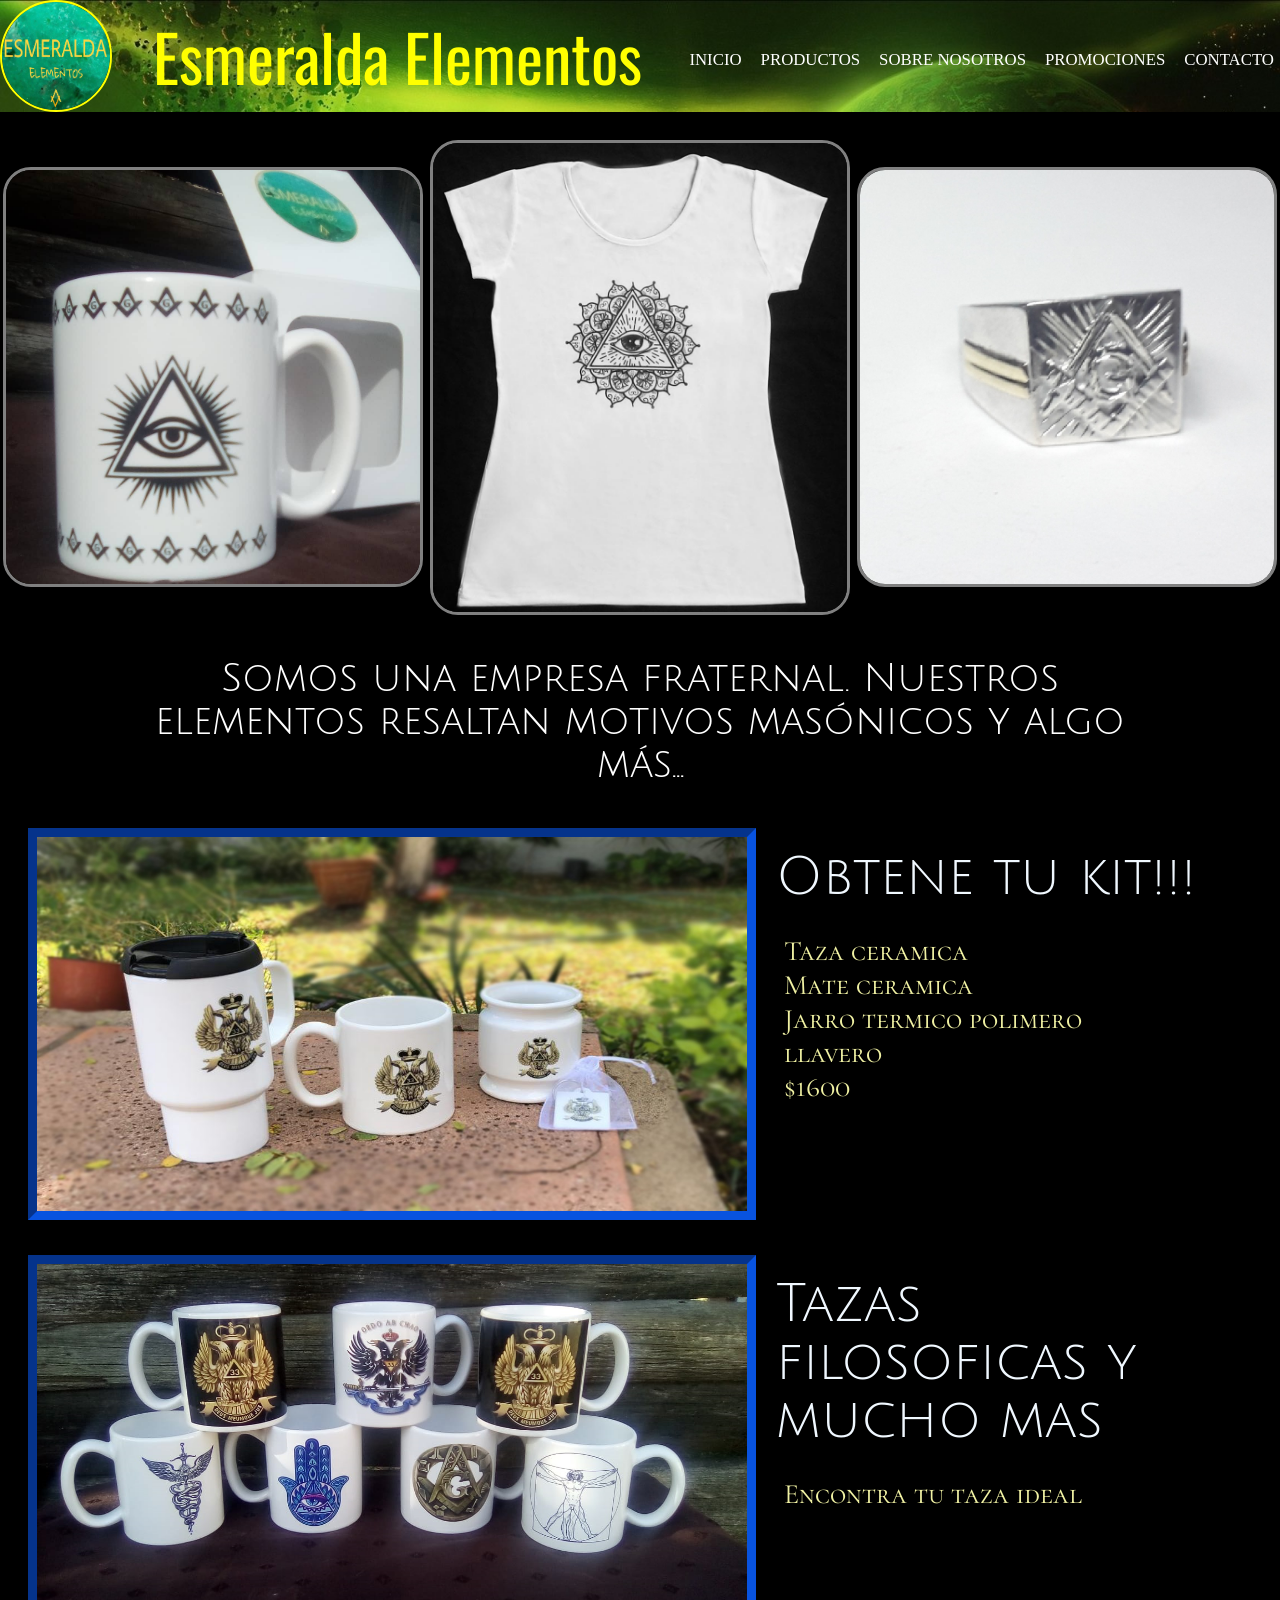
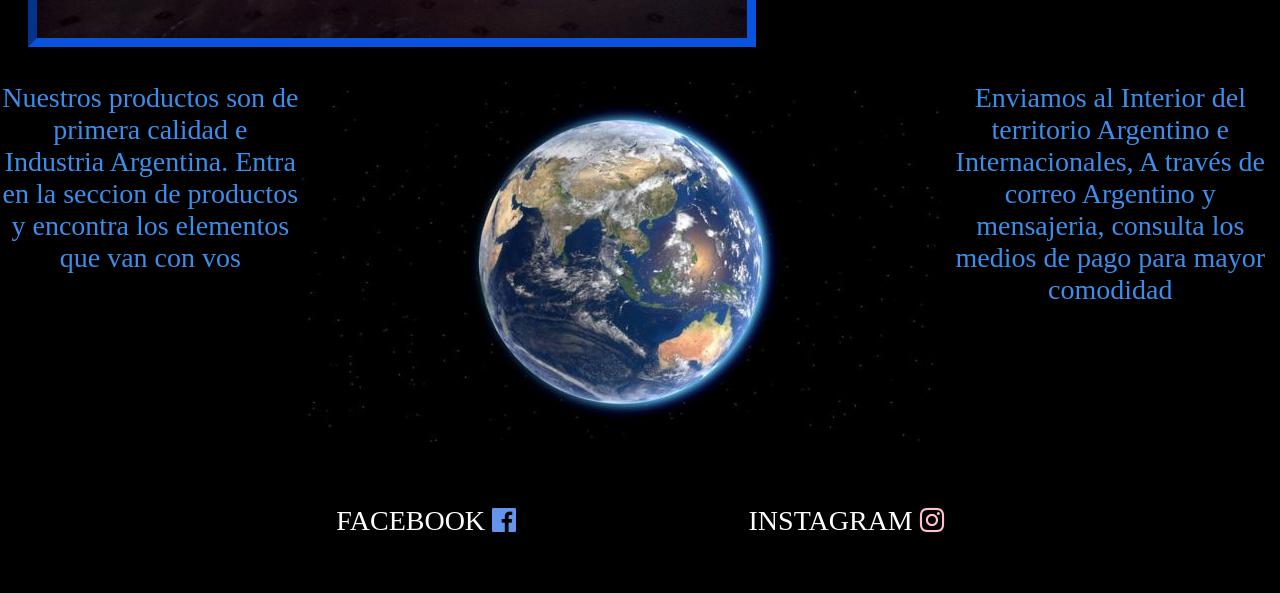
==== index.html @ d6381b5d "primer commit pagina futura en blanco" ====
<!DOCTYPE html>
<html lang="en">
<head>
    <meta charset="UTF-8">
    <meta http-equiv="X-UA-Compatible" content="IE=edge">
    <meta name="viewport" content="width=device-width, initial-scale=1.0">
    <link rel="stylesheet" href="./css/styles.css">
    <link rel="stylesheet" href="./css/style-media-index.css">
    <link rel="stylesheet" href="./css/style-media-header-footer.css">
    <link rel="stylesheet" href="https://cdnjs.cloudflare.com/ajax/libs/font-awesome/4.7.0/css/font-awesome.min.css">
    <link rel="shortcut icon" href="./imagenes/Logo header.png">
    <link rel="preconnect" href="https://fonts.gstatic.com">
    <link href="https://fonts.googleapis.com/css2?family=Cormorant+SC:wght@300&family=Julius+Sans+One&display=swap" rel="stylesheet">
    <link href="https://fonts.googleapis.com/css2?family=Oswald&display=swap" rel="stylesheet">
    <link rel="stylesheet"href="https://cdnjs.cloudflare.com/ajax/libs/animate.css/4.1.1/animate.min.css"/>


    <title>Esmeralda Elementos</title>
</head>

<body>
    
    <header>
        <img class="logo " src="./imagenes/Logo header.png" alt="imagen">
        <p class="titulo_pagina animate__animated animate__fadeIn" >Esmeralda Elementos</p>
        <nav class="navegador">
           
            
            <ul>
                <li><a href="index.html">Inicio</a></a></li>
                <li><a href="productos.html">Productos</a></a></li>
                <li><a href="sobre_nosotros.html">Sobre nosotros</a></a></li>
                <li><a href="promociones.html">Promociones</a></a></li>
                <li><a href="contacto.html">Contacto</a></a></li>
            </ul>
          </nav>

    </header>

    <main>
        <div class="menumobile">
            <label class="hamburger" for="menu"> ☰ </label>
                <input type="checkbox" id="menu">
                
                <ul class="animate__animated animate__flip">
                    <li><a  href="index.html">Inicio</a></a></li>
                    <li><a href="productos.html">Productos</a></a></li>
                    <li><a href="sobre_nosotros.html">Sobre nosotros</a></a></li>
                    <li><a href="promociones.html">Promociones</a></a></li>
                    <li><a href="contacto.html">Contacto</a></a></li>
                </ul>
        </div>

     <section class="fotos-iniciales">
         <img class="imagendeinicio" src="./imagenes/imagen_inicio1.jpeg" alt=""><img class="imagendeinicio" src="imagenes/imagen_inicio2.jpeg" alt=""><img class="imagendeinicio" src="imagenes/imagen_inicio3.jpeg" alt="">
     </section>

     <p class="texto-inicio ">
              Somos una empresa fraternal. Nuestros elementos resaltan motivos masónicos y algo más...
    </p>

     <section class="foto-y-texto1">
         <div>
            <img src="./imagenes/fotocontexto.jpeg" alt="">
         </div>
         <div>
             <p class="titulo-imagen-cercana">Obtene tu kit!!!</p>
            <p class="texto-cerca-imagen">Taza ceramica <br>Mate ceramica <br> Jarro termico polimero <br>llavero <br>$1600</p>
        </div>
     </section>
     <section class="foto-y-texto1">
        <div><img src="./imagenes/fotocontexto2.jpeg" alt=""></div>
        <div>
            <p class="titulo-imagen-cercana">Tazas filosoficas y mucho mas</p>
            <p class="texto-cerca-imagen">Encontra tu taza ideal</p>
        </div>
     </section>
     
     
     <section class="parte-final-index">
         <div>
            <p class="parte-final-index">Nuestros productos son de primera calidad e Industria Argentina. Entra en la seccion de productos y encontra los elementos que van con vos</p>
        </div>
        <div>
        <img class="mapa" src="./imagenes/tierra.jpg" alt="">
        </div>
        <div>
            <p>Enviamos al Interior del territorio Argentino e Internacionales, A través de correo Argentino y mensajeria, consulta los medios de pago para mayor comodidad  </p>
        </div>
        </section>




    </main>  
    
    



    <footer>
        
        
        
        <section class="redes">
            <div class="red">
                <a href="https://www.facebook.com/esmeralda.elementos">Facebook</a>
                <i class="fa fa-facebook-official" style="color:cornflowerblue"></i>
            </div>
            <div class="red">
                <a href="https://www.instagram.com/esmeralda.elementos/">Instagram</a>
                <i class="fa fa-instagram" style="color:pink; "></i>
            </div>
                
                
             

        
        </section>
       
    </footer>
</body>
</html>
---- css/styles.css ----
*{
    margin: 0;
    padding: 0;
    font-size: 28px;
    box-sizing: border-box;
    background-color: transparent;
    background-size: 100%;

}

header{
    /* height: 25vh; */
    min-width:100%;
    max-width: 100%;
    display:flex;
    justify-content: space-between;
    align-items: center;
    background-image: url(../imagenes/fondo_header.jpg) ;
    background-size: cover !important;

    /* background: url("./imagenes/fondo_header.jpg") no-repeat center ; */
    
}
.menumobile{
    display:none;
}


  input {
    display: none;
  }
  label {
    box-sizing: border-box;
    display: none;
    border: 1px solid black;
    border-radius: 5px;
    width: 30px;
    height: 30px;
    line-height: 30px;
    font-weight: bold;
    text-align: center;
    user-select: none;
  }
  li {
    display: inline;
    background: transparent;
    margin: 0;
    padding: 6px;
    list-style: none;
    text-decoration: none;
    color: white;
    text-transform: uppercase;
    font-size: .5em;
    animation: animate__flip;
    animation-duration: 3s;
   
  }
a{
    text-decoration: none;
    color: white;
    text-transform: uppercase;
    font-size: 0.6rem;
    animation: animate__flip;
    animation-duration: 3s;
    
}
a:hover{
    background-color: aqua;
  
}
.logo{
    width: 4rem;
    height: 4rem;
    border-radius: 50%;
    border: 2px solid; color:yellow;
    
}
.titulo_pagina{
    font-family: 'Oswald', sans-serif;
    text-align: center;
    background-color: transparent;
    color: yellow;
    font-size: 2.3rem;
    animation: animate__fadeIn;
    animation-duration: 3s;
    
}
.texto-inicio{
    font-family: 'Julius Sans One', sans-serif;
    width: 80%;
    color: white;
    font-size: 1.4rem;
    text-align: center;
    margin: 1.5rem auto 1.5rem;
  
    
}

.fotos-iniciales{
    width: 100%;
    margin: auto;
    display: flex;
    margin-top: 1rem;
    /* border: 0.2rem solid blue ; */

}
.imagendeinicio{
    max-width: 15rem;
    margin: auto;
    border-radius: 1rem;
    border: 3px solid grey;
    /* border: 0.2rem solid yellow; */
}

.foto-y-texto1{
    display: flex;
    margin: 1rem;
    color: red;
    justify-content: flex-start;
    
}
.titulo-imagen-cercana{
    font-family: 'Julius Sans One', sans-serif;
    margin:20px;
    font-size: 1.9rem;
    color: aliceblue;
}
.foto-y-texto1 img{
    width: 26rem;
    height: 14rem;
    border: 9px rgb(8, 83, 223);
    border-style: inset;



}
.texto-cerca-imagen{
    margin: 1rem;
    font-family: 'Cormorant SC', serif;
    justify-content: flex-start;
    color: rgb(240, 241, 163);
}
.parte-final-index{
    width: 100%;
    margin: auto;
    display: flex;
    justify-content: center;
}
.parte-final-index p{
    
    color: brown;
    display: flex;
    justify-content: center;
    text-align: center;
    color: rgb(59, 142, 236);

}
.mapa{
    width: auto;
}
.paginas li{
    display:flex;
   

}
.redes{
    margin: 0;
    color: aqua;
}

body{
   background-color: black;
    

}
footer{
   width: 100%;
   margin: auto;
}
.redes{
    width: 100%;
    max-width: 30rem;
    margin: auto;
    margin-top:2rem;
    margin-bottom: 2rem;
    display: flex;
    /* margin: 0 10rem ;  */
    flex-direction: row;
}
.red{
    margin: auto;
    
}
.red a{
    font-size: 1rem;
}
---- css/style-media-index.css ----
@media  (max-width: 500px){






    .menumobile{
        display: block;
    }

    header{
    }






    .texto-inicio{
        color: white;
        text-align: center;
        margin-top: 0.2rem;
        margin-bottom: 0.2rem;
        font-size: 0.6rem;
    }
    .fotos-iniciales{
        display: flex;
        flex-direction: row;
        justify-content: space-between;
        align-items: center;
        margin-top: 0.2rem;
        /* border: 0.2rem solid blue ; */
    
    }
    .fotos-iniciales img{
        width: 33%;
        height: 4.2rem;
        border-radius: 2rem;
        border: 1px solid aqua;
        /* border: 0.2rem solid yellow; */
    }
    
    .foto-y-texto1{
        margin: 0 !important;

        display: flex;
        margin: 0;
        color: red;
        justify-content: flex-start;
    }
    .foto-y-texto1 img{
        width: 5rem;
        height: 3rem;
        border: 9px green;
        border-style: inset;
    
    
    
    }
    .titulo-imagen-cercana{
        margin: 0 !important;

        font-size: 0.4rem;
        margin-left: 1rem !important;
        margin-top: 0 !important;
    }
    .texto-cerca-imagen{
        width: 100%;
        margin: 0 !important;
            font-size: 0.4rem;
        flex-direction: row;

    }
    .parte-final-index{
        flex-direction: column;
        color: brown;
        display: flex;
        justify-content: center;
    }
    .parte-final-index p{
        flex-direction: column;
        color: rgb(66, 94, 252);
        display: flex;
        justify-content: center;
        text-align: center;
        font-size: 0.6rem;
    }
    .mapa{
        flex-direction: row;

        width: 10rem;
        height: 6rem;
        margin-left:1rem ;
    }
    .paginas li{
        display:flex;
        flex-direction: row;
        padding-left:1rem;
        padding-right:1rem;
    
    }
}
@media  (min-width: 500px) and (max-width: 1024px){


    .menumobile{
        display: none;
    }








    .texto-inicio{
        color: white;
        text-align: center;
        margin-top: 0.2rem;
        margin-bottom: 0.8rem;
        font-size: 1rem;
    }
    .fotos-iniciales{
        
        display: flex;
        flex-direction: row;
        justify-content: space-between;
        align-items: center;
        margin-top: 0.2rem;
        
        /* border: 0.2rem solid blue ; */
    
    }
    .fotos-iniciales img{
        width: 33%;
        height: 11rem;
        border-radius: 2rem;
        border: 1px solid aqua;
        /* border: 0.2rem solid yellow; */
    }
    
    .foto-y-texto1{
        margin: 0 !important;

        display: flex;
        margin: 0;
        color: red;
        justify-content: flex-start;
    }
    .foto-y-texto1 img{
        margin: 0 !important;

        width: 10rem;
        height: 6rem;
        border: 9px green;
        border-style: inset;
    
    
    
    }
    .titulo-imagen-cercana{
        font-size: 0.8rem;
        margin: 0 !important;
        margin-bottom: 0.1rem ;
    }
    .texto-cerca-imagen{
        margin: 0 !important;
            font-size: 1rem;
            margin-left: 0.4rem;
        flex-direction: row;

    }
    .parte-final-index{
        color: brown;
        display: flex;
        justify-content: center;
    }
    .parte-final-index p{
        color: rgb(66, 94, 252);
        display: flex;
        justify-content: center;
        text-align: center;
        font-size: 0.6rem;
    }
    .mapa{

        width: 10rem;
        height: 6rem;
        margin-left:1rem ;
    }
    .paginas li{
        display:flex;
        flex-direction: row;
        padding-left:1rem;
        padding-right:1rem;
    
    }

















}
---- css/style-media-header-footer.css ----
@media  (max-width: 500px){
    
  ul{
      display: none;
    }
    
    input:checked  ~ ul{
      display:block;
    }
    input {
      display: none;
    }
    label {
      box-sizing: border-box;
      display: inline-block;
      border: 1px solid black;
      border-radius: 5px;
      width: 30px;
      height: 30px;
      line-height: 30px;
      font-weight: bold;
      text-align: center;
      user-select: none;
    }
    li {

      display: block;
      background: lightgrey;
      margin: 0;
      padding: 2px;
      list-style: none;
      border-bottom: 1px solid grey;
    }
    a{
    
          text-decoration: none;
          color: white;
          text-transform: uppercase;
          font-size: 10px;
      }
    .hamburger{
      text-align: end;
      color: yellow;
    }
  
  
  
  
 
  header{
      width: 15%;
      background-size: 13rem 9rem;
      padding: 0;
      margin: 0;
  
  }
 
  
  .logo{
      width: 2rem;
      height: 2rem;
      border-radius: 50%;
      border: 2px solid; color:yellow;
  }
  .titulo_pagina{
      width: 100%;
      text-align: center;
      background-color: transparent;
      color: yellow;
      font-size: 1rem;
      margin:0;
      padding:0;
      
  }
  footer{
    width: 100%;
    margin: auto;
    margin-top: 0.5rem;
    margin-bottom: 0.5rem;
 }
 .redes{
     width: 100%;
     max-width: 30rem;
     margin: auto;
     display: flex;
     /* margin: 0 10rem ;  */
     flex-direction: row;
 }
 .red{
     margin: auto;
     
 }
 .red a{
     font-size: 0.5rem;
 }
 

  
}

























@media  (min-width: 500px) and (max-width: 1024px){
    
  ul{
      display: block;
    }
    
    input:checked  ~ ul{
      display:block;
    }
    input {
      display: block;
    }
    label {
      box-sizing: border-box;
      display: inline-block;
      border: 1px solid rgb(255, 244, 244);
      border-radius: 5px;
      width: 30px;
      height: 30px;
      line-height: 30px;
      font-weight: bold;
      text-align: center;
      user-select: none;
    }
    li {

      display: block;
      width: 6rem;
      background: rgb(8, 255, 49);
      margin: auto;
      padding: 2px;
      list-style: none;
      border-bottom: 1px solid grey;
      text-align: center;

    }
    a{
          text-align: center;
          text-decoration: none;
          color: white;
          text-transform: uppercase;
          font-size: 10px;
      }
    .hamburger{
      text-align: end;
      color: rgb(238, 255, 0);
    }
  
  
  
  
 
  header{
      width: 100%;
      background-size: 13rem 9rem;
      padding: 0;
      margin: 0;
      background-size: 100% ;
  
  }
 
  
  .logo{
      width: 3rem;
      height: 3rem;
      border-radius: 50%;
      border: 2px solid; color:yellow;
  }
  .titulo_pagina{
      width: 100%;
      text-align: center;
      background-color: transparent;
      color: yellow;
      font-size: 2rem;
      margin:0;
      padding:0;
      
  }
  footer{
    width: 100%;
    margin: auto;
    margin-top: 1rem;
    margin-bottom: 1rem;
 }
 .redes{
     width: 100%;
     max-width: 30rem;
     margin: auto;
     display: flex;
     /* margin: 0 10rem ;  */
     flex-direction: row;
 }
 .red{
     margin: auto;
     
 }
 .red a{
     font-size: 1rem;
 }
 

  
}
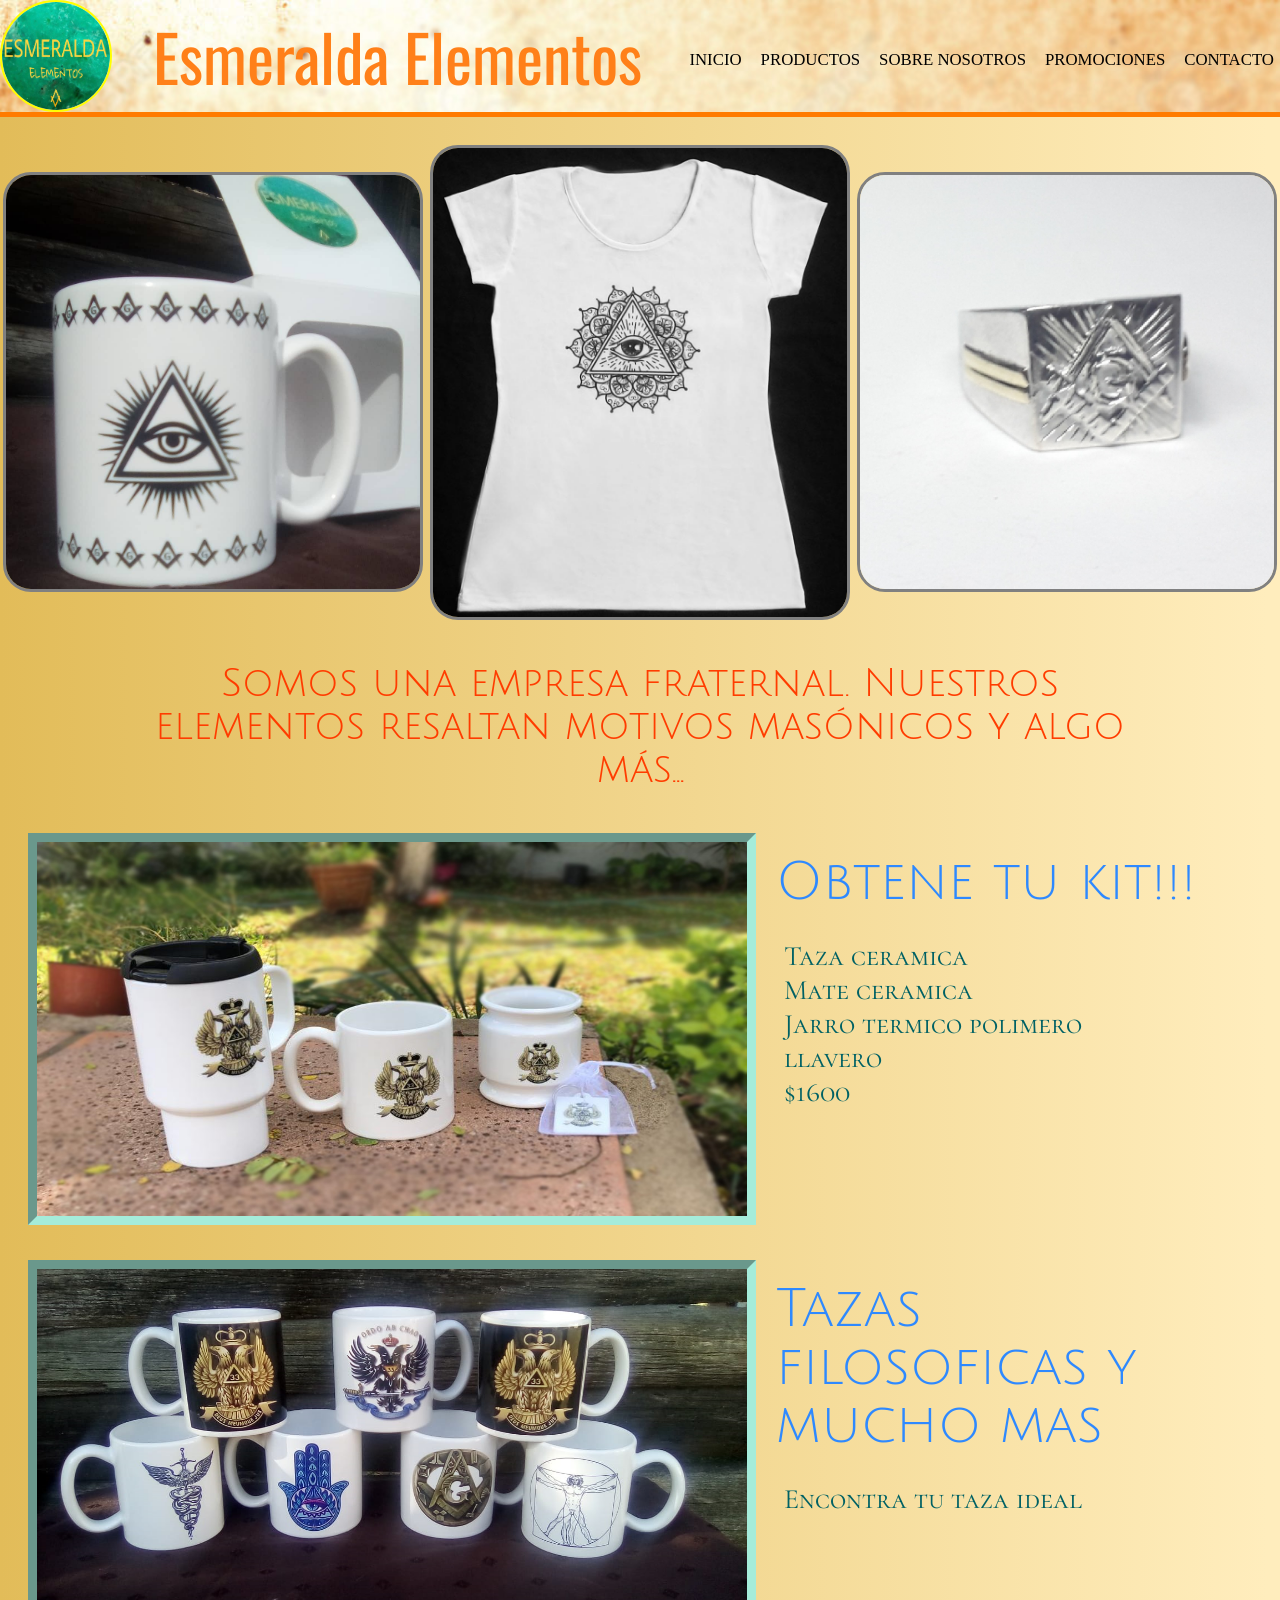
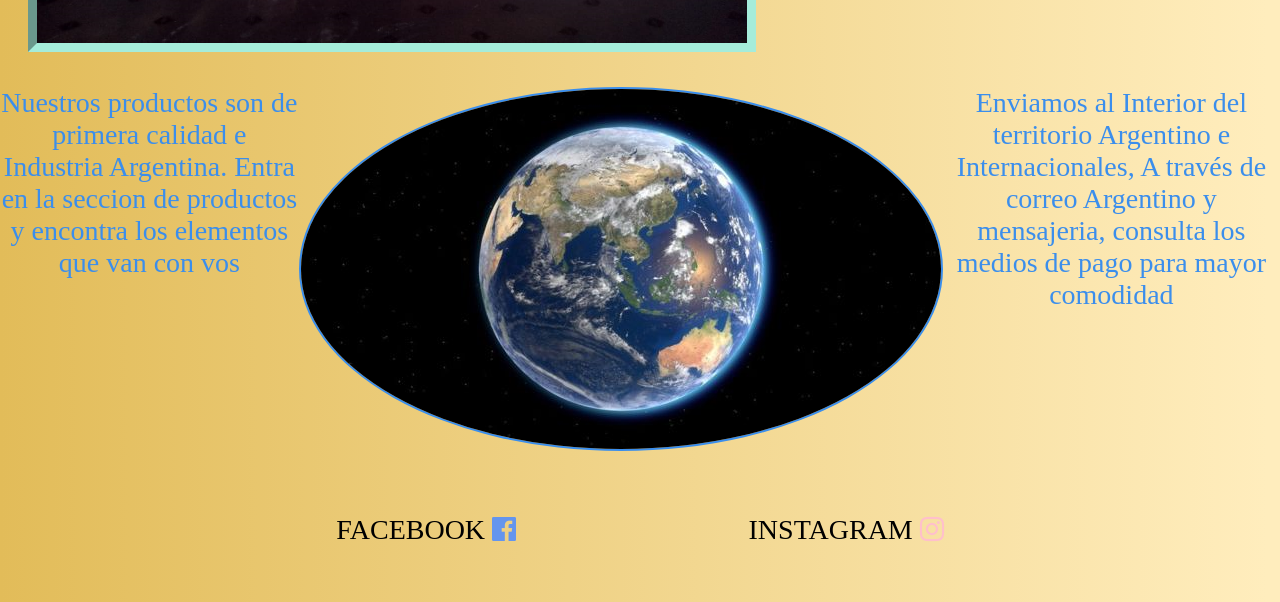
==== commit e0359bcc: "falta arreglar contactos" ====
--- a/index.html
+++ b/index.html
@@ -21,13 +21,13 @@
 <body>
     
     <header>
-        <img class="logo " src="./imagenes/Logo header.png" alt="imagen">
+        <img class="logo  " src="./imagenes/Logo header.png" alt="imagen">
         <p class="titulo_pagina animate__animated animate__fadeIn" >Esmeralda Elementos</p>
         <nav class="navegador">
            
             
             <ul>
-                <li><a href="index.html">Inicio</a></a></li>
+                <li class="animate__animated animate__pulse"><a href="index.html">Inicio</a></a></li>
                 <li><a href="productos.html">Productos</a></a></li>
                 <li><a href="sobre_nosotros.html">Sobre nosotros</a></a></li>
                 <li><a href="promociones.html">Promociones</a></a></li>
--- a/css/styles.css
+++ b/css/styles.css
@@ -16,9 +16,10 @@
     justify-content: space-between;
     align-items: center;
     background-image: url(../imagenes/fondo_header.jpg) ;
-    background-size: cover !important;
+    background-size: 100% !important;
 
     /* background: url("./imagenes/fondo_header.jpg") no-repeat center ; */
+    border-bottom: 5px solid rgb(255, 123, 0) ;
     
 }
 .menumobile{
@@ -57,15 +58,16 @@
   }
 a{
     text-decoration: none;
-    color: white;
+    color: rgb(0, 0, 0);
     text-transform: uppercase;
     font-size: 0.6rem;
-    animation: animate__flip;
+  
+    
+}
+li :hover{
+    animation: animate__pulse;
     animation-duration: 3s;
-    
-}
-a:hover{
-    background-color: aqua;
+    color:red
   
 }
 .logo{
@@ -79,10 +81,14 @@
     font-family: 'Oswald', sans-serif;
     text-align: center;
     background-color: transparent;
-    color: yellow;
+    color:rgb(255, 128, 25);
+    
+    color: linear-gradient(90deg, rgba(134,199,25,1) 18%, rgba(11,150,65,1) 97%);
     font-size: 2.3rem;
     animation: animate__fadeIn;
     animation-duration: 3s;
+    color: linear-gradient(90deg, rgba(134,199,25,1) 18%, rgba(11,150,65,1) 97%);
+
     
 }
 .texto-inicio{
@@ -92,6 +98,8 @@
     font-size: 1.4rem;
     text-align: center;
     margin: 1.5rem auto 1.5rem;
+    color:rgb(255, 60, 0);
+
   
     
 }
@@ -123,12 +131,12 @@
     font-family: 'Julius Sans One', sans-serif;
     margin:20px;
     font-size: 1.9rem;
-    color: aliceblue;
+    color: rgb(46, 137, 255);
 }
 .foto-y-texto1 img{
     width: 26rem;
     height: 14rem;
-    border: 9px rgb(8, 83, 223);
+    border: 9px rgb(165, 236, 218);
     border-style: inset;
 
 
@@ -138,7 +146,7 @@
     margin: 1rem;
     font-family: 'Cormorant SC', serif;
     justify-content: flex-start;
-    color: rgb(240, 241, 163);
+    color: rgb(0, 97, 100);
 }
 .parte-final-index{
     width: 100%;
@@ -157,6 +165,8 @@
 }
 .mapa{
     width: auto;
+    border-radius: 80%;
+    border: 2px solid rgb(59, 142, 236);
 }
 .paginas li{
     display:flex;
@@ -169,7 +179,9 @@
 }
 
 body{
-   background-color: black;
+    background: rgb(226,188,89);
+    background: linear-gradient(90deg, rgba(226,188,89,1) 0%, rgba(255,237,189,1) 99%);
+   
     
 
 }
--- a/css/style-media-index.css
+++ b/css/style-media-index.css
@@ -2,11 +2,18 @@
 
 
 
-
+    a{
+        color:black !important;
+        background-color: yellow;
+    }
+    li{
+        background-color: yellow !important;
+    }
 
 
     .menumobile{
         display: block;
+        color: red;
     }
 
     header{
@@ -107,8 +114,12 @@
     .menumobile{
         display: none;
     }
-
-
+    a{
+        color: black !important;
+    }
+    li{
+        background-color: yellow !important;
+    }
 
 
 
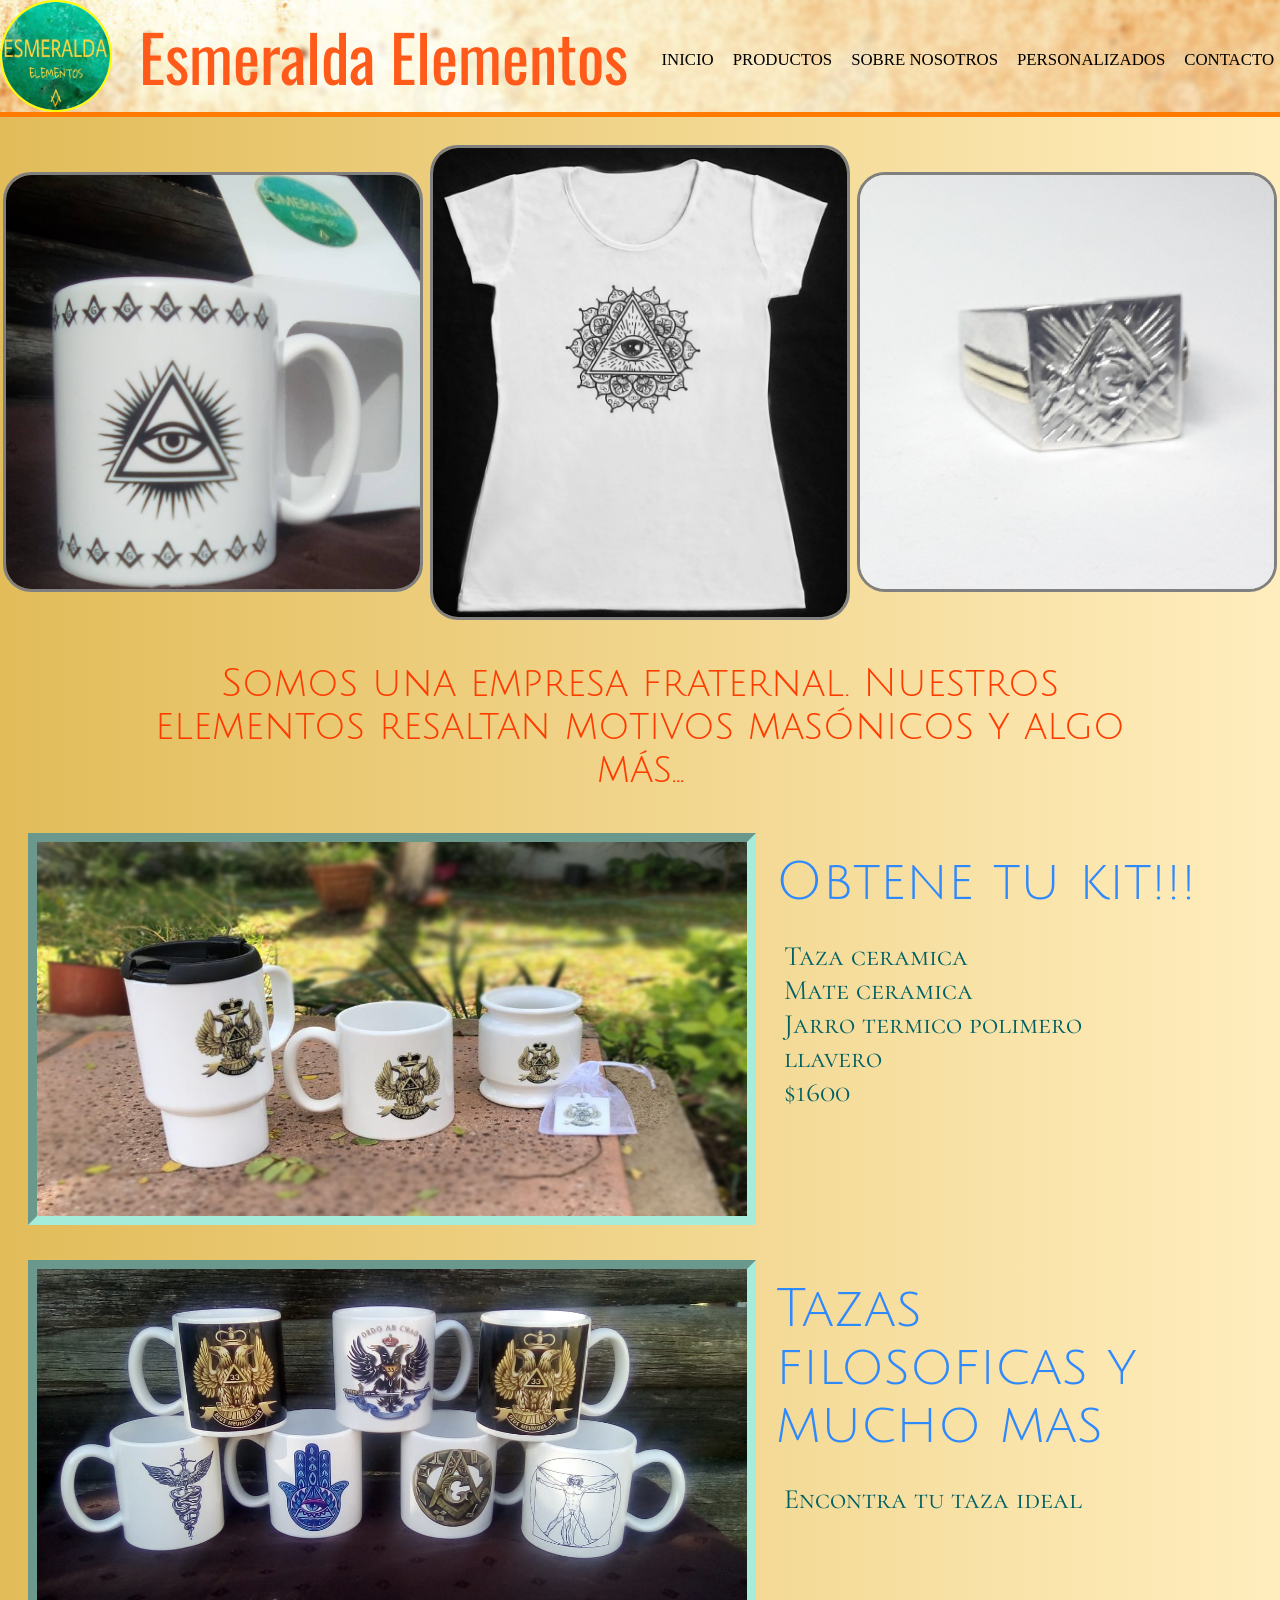
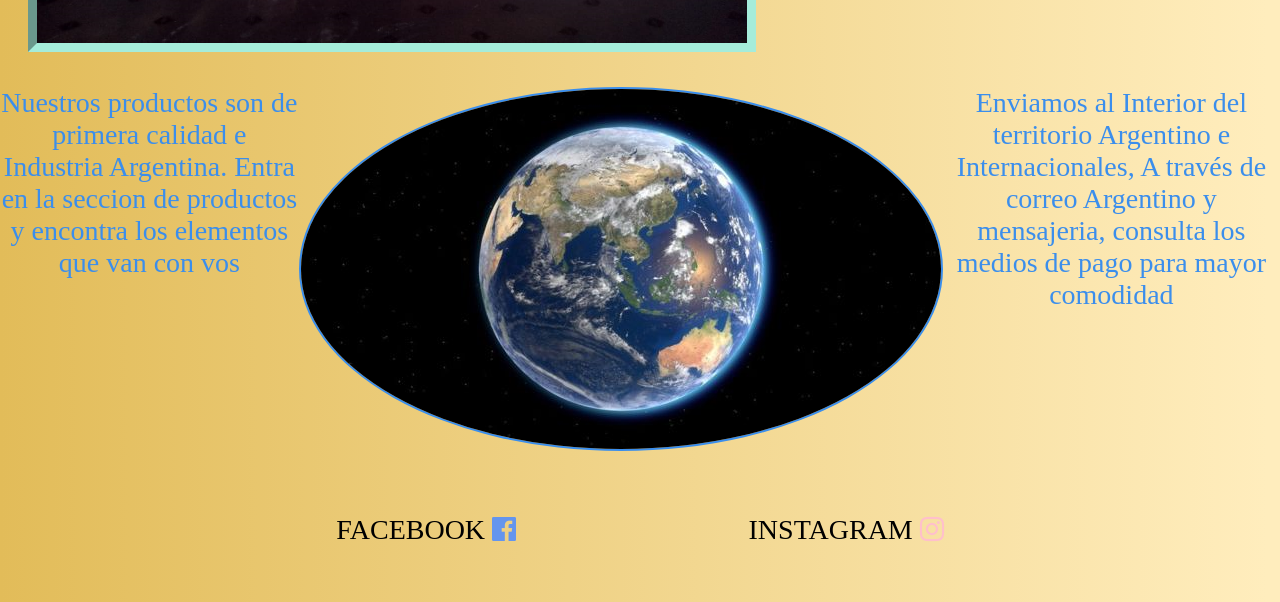
==== commit 94bea277: "carga de productos y un par de animaciones" ====
--- a/index.html
+++ b/index.html
@@ -13,12 +13,12 @@
     <link href="https://fonts.googleapis.com/css2?family=Cormorant+SC:wght@300&family=Julius+Sans+One&display=swap" rel="stylesheet">
     <link href="https://fonts.googleapis.com/css2?family=Oswald&display=swap" rel="stylesheet">
     <link rel="stylesheet"href="https://cdnjs.cloudflare.com/ajax/libs/animate.css/4.1.1/animate.min.css"/>
-
+                                    <!-- solictando lo necesario, fuentes animaciones y partes hechas con flex -->
 
     <title>Esmeralda Elementos</title>
 </head>
-
-<body>
+                                <!-- header con menu mobile y navegador -->
+<body>                                             
     
     <header>
         <img class="logo  " src="./imagenes/Logo header.png" alt="imagen">
@@ -26,11 +26,11 @@
         <nav class="navegador">
            
             
-            <ul>
-                <li class="animate__animated animate__pulse"><a href="index.html">Inicio</a></a></li>
+            <ul class="animate__animated animate__fadeInLeft">
+                <li><a href="index.html">Inicio</a></a></li>
                 <li><a href="productos.html">Productos</a></a></li>
                 <li><a href="sobre_nosotros.html">Sobre nosotros</a></a></li>
-                <li><a href="promociones.html">Promociones</a></a></li>
+                <li><a href="promociones.html">Personalizados</a></a></li>
                 <li><a href="contacto.html">Contacto</a></a></li>
             </ul>
           </nav>
@@ -42,16 +42,16 @@
             <label class="hamburger" for="menu"> ☰ </label>
                 <input type="checkbox" id="menu">
                 
-                <ul class="animate__animated animate__flip">
+                <ul class="animate__animated animate__fadeInLeft">
                     <li><a  href="index.html">Inicio</a></a></li>
                     <li><a href="productos.html">Productos</a></a></li>
                     <li><a href="sobre_nosotros.html">Sobre nosotros</a></a></li>
-                    <li><a href="promociones.html">Promociones</a></a></li>
+                    <li><a href="promociones.html">Personalizados</a></a></li>
                     <li><a href="contacto.html">Contacto</a></a></li>
                 </ul>
         </div>
 
-     <section class="fotos-iniciales">
+     <section class="fotos-iniciales animate__animated animate__pulse">
          <img class="imagendeinicio" src="./imagenes/imagen_inicio1.jpeg" alt=""><img class="imagendeinicio" src="imagenes/imagen_inicio2.jpeg" alt=""><img class="imagendeinicio" src="imagenes/imagen_inicio3.jpeg" alt="">
      </section>
 
@@ -105,13 +105,12 @@
         <section class="redes">
             <div class="red">
                 <a href="https://www.facebook.com/esmeralda.elementos">Facebook</a>
-                <i class="fa fa-facebook-official" style="color:cornflowerblue"></i>
+               <a href="https://www.facebook.com/esmeralda.elementos"> <i class="fa fa-facebook-official" style="color:cornflowerblue"></i></a>
             </div>
             <div class="red">
                 <a href="https://www.instagram.com/esmeralda.elementos/">Instagram</a>
-                <i class="fa fa-instagram" style="color:pink; "></i>
+               <a href="https://www.instagram.com/esmeralda.elementos/"> <i class="fa fa-instagram" style="color:pink; "></i></a>
             </div>
-                
                 
              
 
--- a/css/styles.css
+++ b/css/styles.css
@@ -8,8 +8,12 @@
 
 }
 
+/* header */
+
+
+
+
 header{
-    /* height: 25vh; */
     min-width:100%;
     max-width: 100%;
     display:flex;
@@ -17,8 +21,6 @@
     align-items: center;
     background-image: url(../imagenes/fondo_header.jpg) ;
     background-size: 100% !important;
-
-    /* background: url("./imagenes/fondo_header.jpg") no-repeat center ; */
     border-bottom: 5px solid rgb(255, 123, 0) ;
     
 }
@@ -54,6 +56,7 @@
     font-size: .5em;
     animation: animate__flip;
     animation-duration: 3s;
+
    
   }
 a{
@@ -61,15 +64,23 @@
     color: rgb(0, 0, 0);
     text-transform: uppercase;
     font-size: 0.6rem;
+
   
     
 }
+
+
 li :hover{
-    animation: animate__pulse;
-    animation-duration: 3s;
-    color:red
-  
-}
+    color:red;
+    
+      
+}
+ul{
+
+    animation: animate__fadeInLeft;
+    animation-duration: 3s !important;
+}
+
 .logo{
     width: 4rem;
     height: 4rem;
@@ -81,12 +92,12 @@
     font-family: 'Oswald', sans-serif;
     text-align: center;
     background-color: transparent;
-    color:rgb(255, 128, 25);
+    color:rgb(255, 90, 25);
     
     color: linear-gradient(90deg, rgba(134,199,25,1) 18%, rgba(11,150,65,1) 97%);
     font-size: 2.3rem;
     animation: animate__fadeIn;
-    animation-duration: 3s;
+    animation-duration: 5s !important;
     color: linear-gradient(90deg, rgba(134,199,25,1) 18%, rgba(11,150,65,1) 97%);
 
     
@@ -104,20 +115,31 @@
     
 }
 
+
+
+
+/* cuerpo de la pagina */
+
+
+
+
+
 .fotos-iniciales{
     width: 100%;
     margin: auto;
     display: flex;
     margin-top: 1rem;
-    /* border: 0.2rem solid blue ; */
-
-}
+    
+
+
+}
+
+
 .imagendeinicio{
     max-width: 15rem;
     margin: auto;
     border-radius: 1rem;
     border: 3px solid grey;
-    /* border: 0.2rem solid yellow; */
 }
 
 .foto-y-texto1{
@@ -185,6 +207,17 @@
     
 
 }
+
+
+
+/* footer */
+
+
+
+
+
+
+
 footer{
    width: 100%;
    margin: auto;
--- a/css/style-media-index.css
+++ b/css/style-media-index.css
@@ -1,10 +1,12 @@
+
+/* medida celular */
+
 @media  (max-width: 500px){
 
 
 
     a{
         color:black !important;
-        background-color: yellow;
     }
     li{
         background-color: yellow !important;
@@ -18,14 +20,16 @@
 
     header{
     }
-
+    label{
+        border: none !important;
+    }
 
 
 
 
 
     .texto-inicio{
-        color: white;
+        color: rgb(255, 123, 0);
         text-align: center;
         margin-top: 0.2rem;
         margin-bottom: 0.2rem;
@@ -37,7 +41,6 @@
         justify-content: space-between;
         align-items: center;
         margin-top: 0.2rem;
-        /* border: 0.2rem solid blue ; */
     
     }
     .fotos-iniciales img{
@@ -45,7 +48,6 @@
         height: 4.2rem;
         border-radius: 2rem;
         border: 1px solid aqua;
-        /* border: 0.2rem solid yellow; */
     }
     
     .foto-y-texto1{
@@ -59,7 +61,7 @@
     .foto-y-texto1 img{
         width: 5rem;
         height: 3rem;
-        border: 9px green;
+        border: 9px rgb(158, 252, 255);
         border-style: inset;
     
     
@@ -77,6 +79,7 @@
         margin: 0 !important;
             font-size: 0.4rem;
         flex-direction: row;
+        color: rgb(0, 0, 211) !important;
 
     }
     .parte-final-index{
@@ -108,6 +111,12 @@
     
     }
 }
+
+/* medida tablet */
+
+
+
+
 @media  (min-width: 500px) and (max-width: 1024px){
 
 
@@ -127,7 +136,7 @@
 
 
     .texto-inicio{
-        color: white;
+        color: rgb(255, 145, 0);
         text-align: center;
         margin-top: 0.2rem;
         margin-bottom: 0.8rem;
@@ -141,15 +150,13 @@
         align-items: center;
         margin-top: 0.2rem;
         
-        /* border: 0.2rem solid blue ; */
     
     }
     .fotos-iniciales img{
         width: 33%;
         height: 11rem;
         border-radius: 2rem;
-        border: 1px solid aqua;
-        /* border: 0.2rem solid yellow; */
+        border: 1px solid grey;
     }
     
     .foto-y-texto1{
@@ -165,7 +172,7 @@
 
         width: 10rem;
         height: 6rem;
-        border: 9px green;
+        border: 9px rgb(158, 252, 255);
         border-style: inset;
     
     
@@ -211,18 +218,4 @@
 
 
 
-
-
-
-
-
-
-
-
-
-
-
-
-
-
 }
--- a/css/style-media-header-footer.css
+++ b/css/style-media-header-footer.css
@@ -1,3 +1,10 @@
+
+
+/* MEDIDA CELULAR */
+
+
+
+
 
 
 
@@ -120,7 +127,7 @@
 
 
 
-
+/* MEDIDA TABLET */
 
 
 
@@ -214,7 +221,6 @@
      max-width: 30rem;
      margin: auto;
      display: flex;
-     /* margin: 0 10rem ;  */
      flex-direction: row;
  }
  .red{
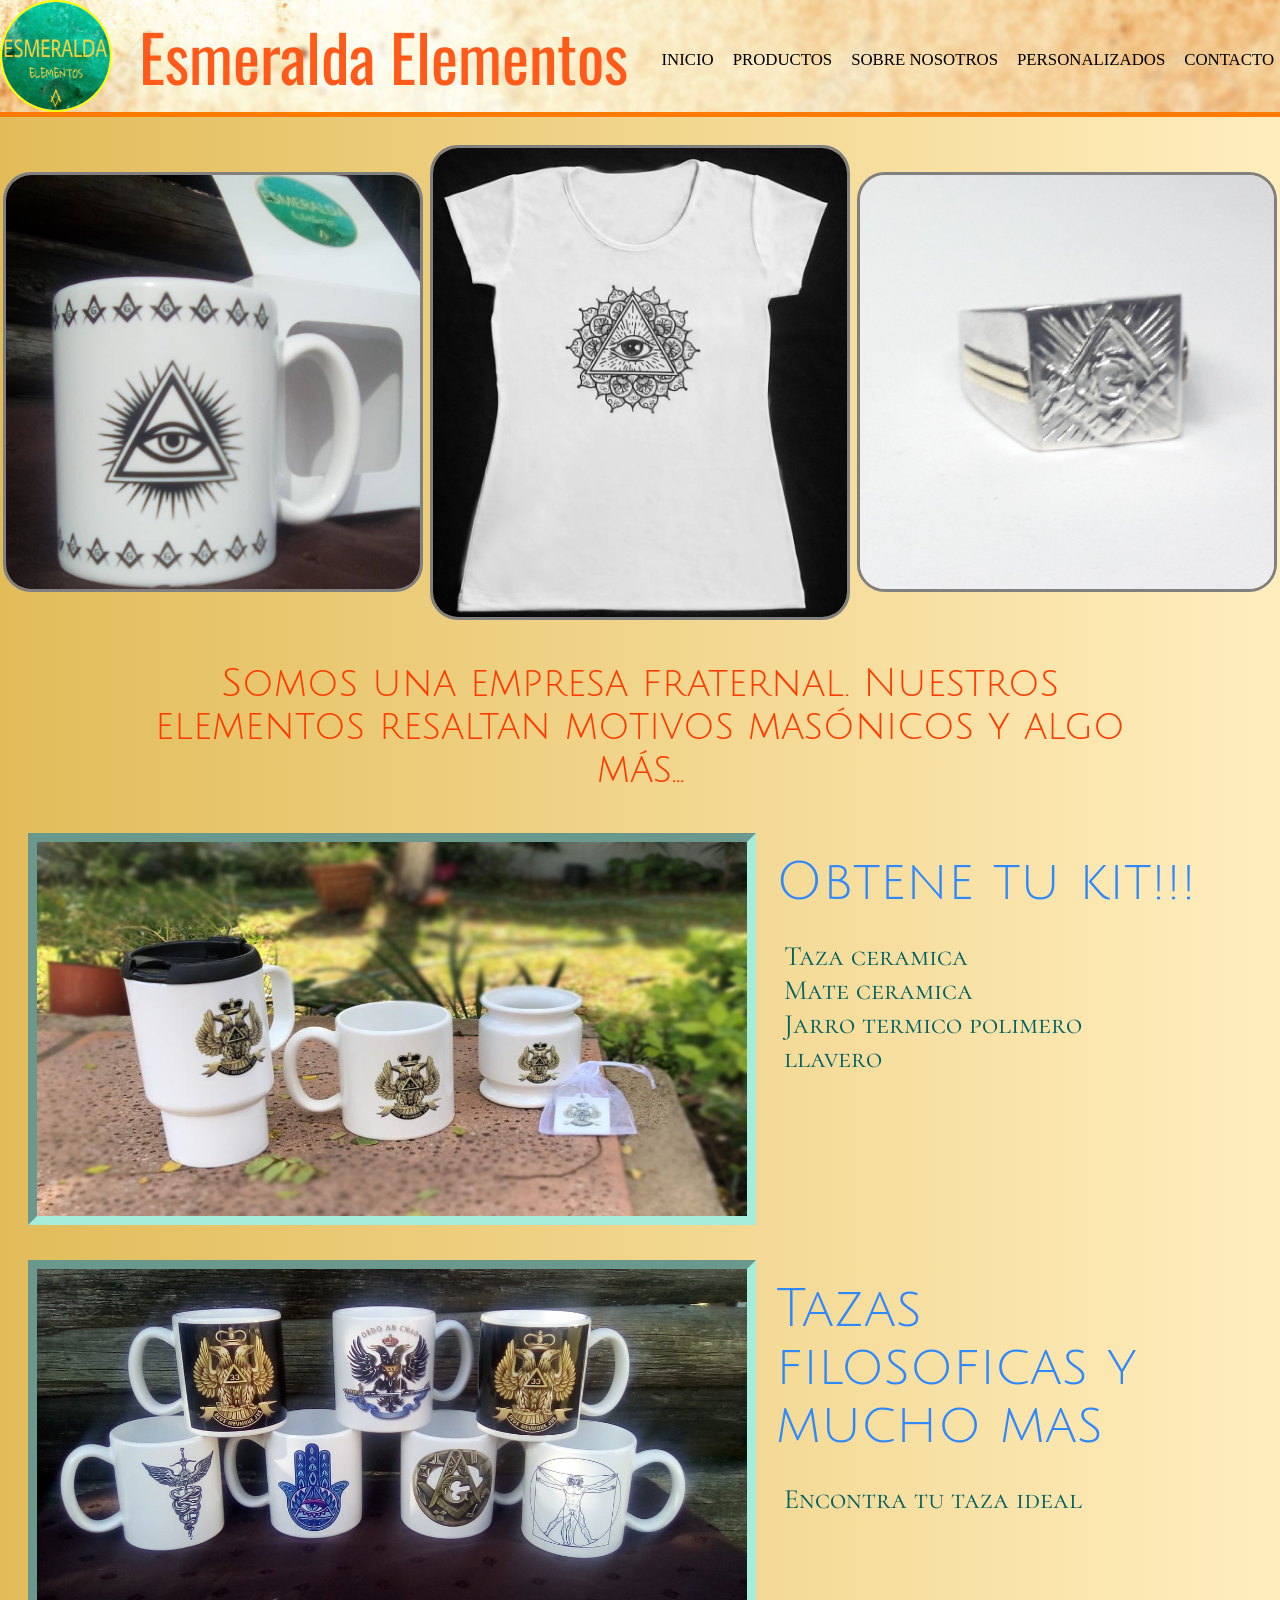
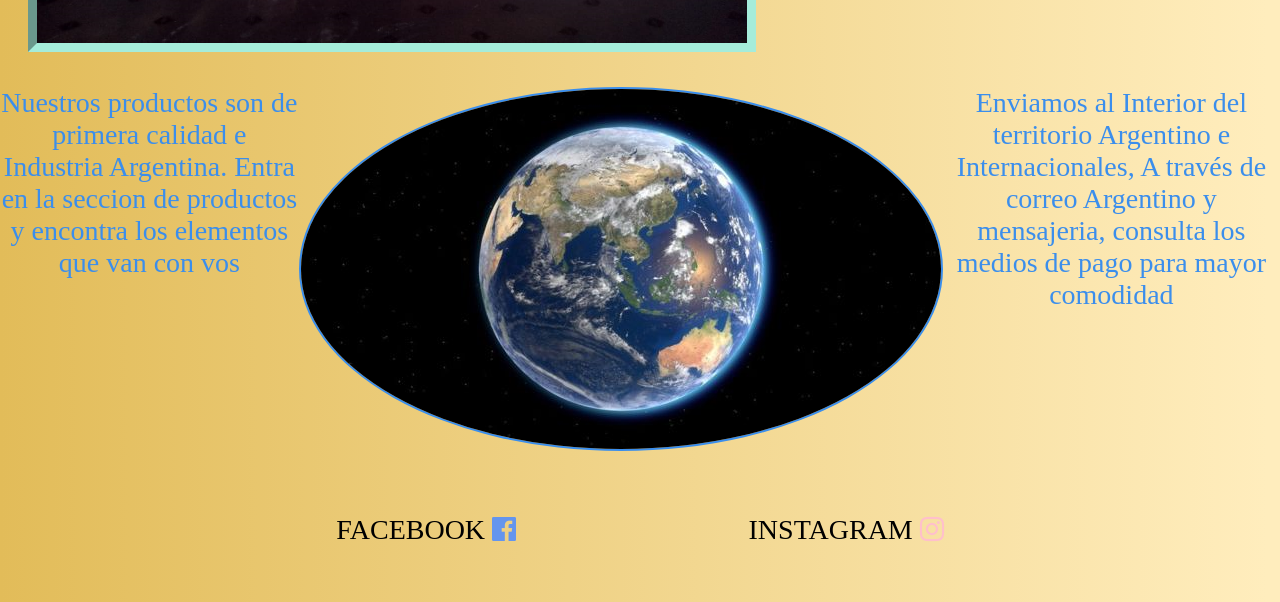
==== commit 2d80d435: "cambio precio" ====
--- a/index.html
+++ b/index.html
@@ -65,7 +65,7 @@
          </div>
          <div>
              <p class="titulo-imagen-cercana">Obtene tu kit!!!</p>
-            <p class="texto-cerca-imagen">Taza ceramica <br>Mate ceramica <br> Jarro termico polimero <br>llavero <br>$1600</p>
+            <p class="texto-cerca-imagen">Taza ceramica <br>Mate ceramica <br> Jarro termico polimero <br>llavero </p>
         </div>
      </section>
      <section class="foto-y-texto1">
